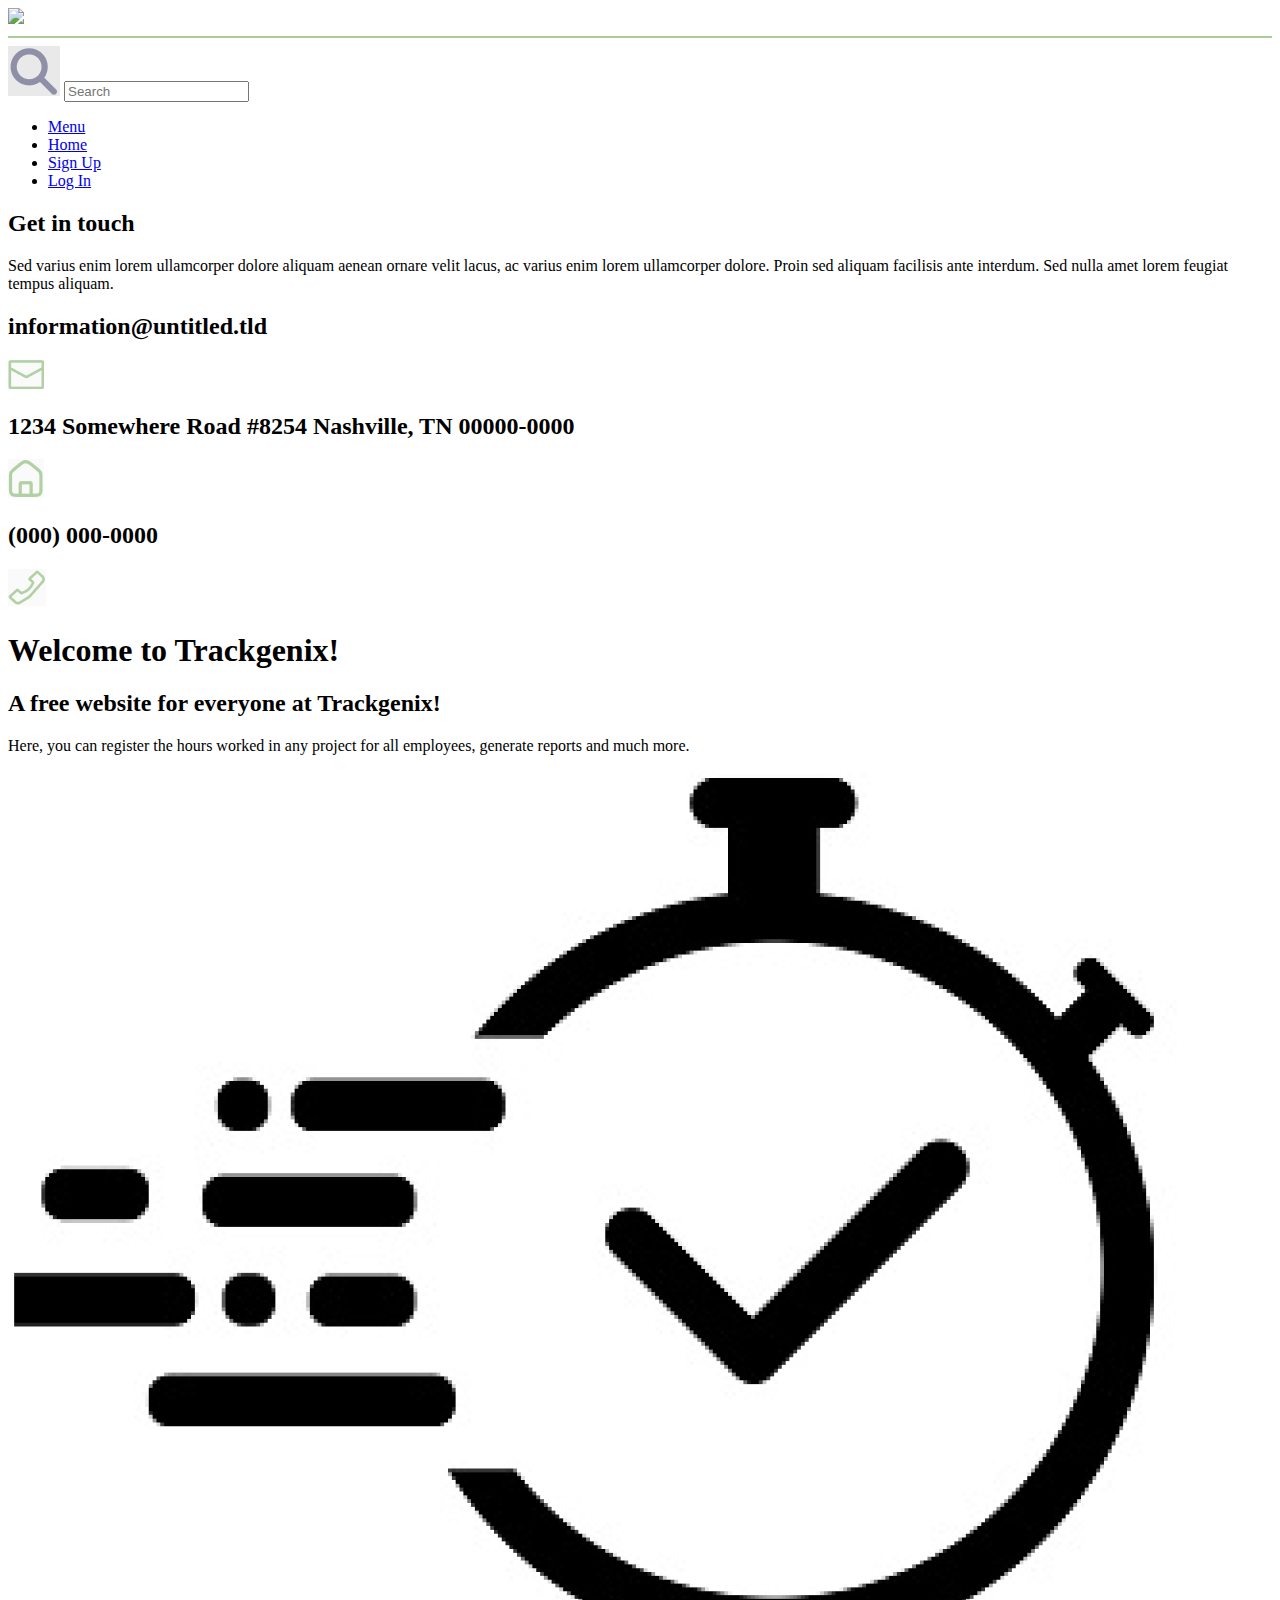
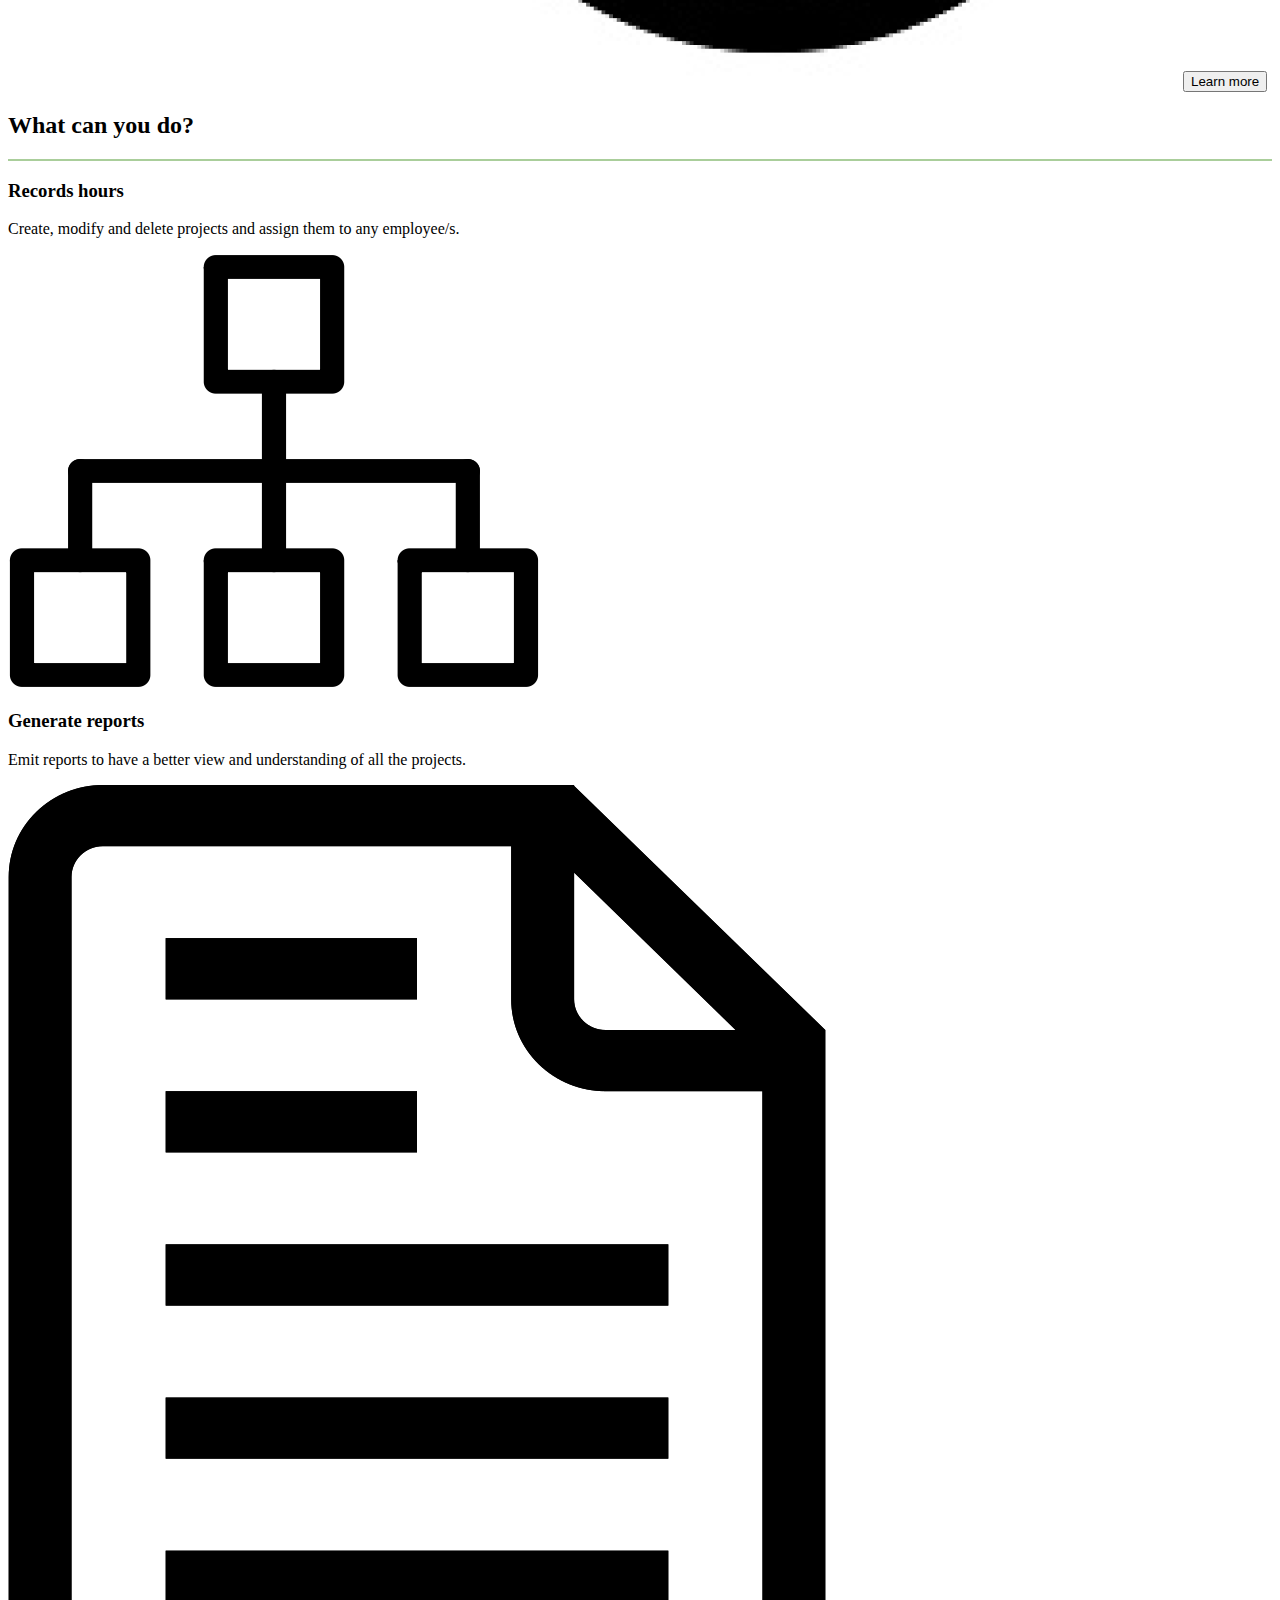
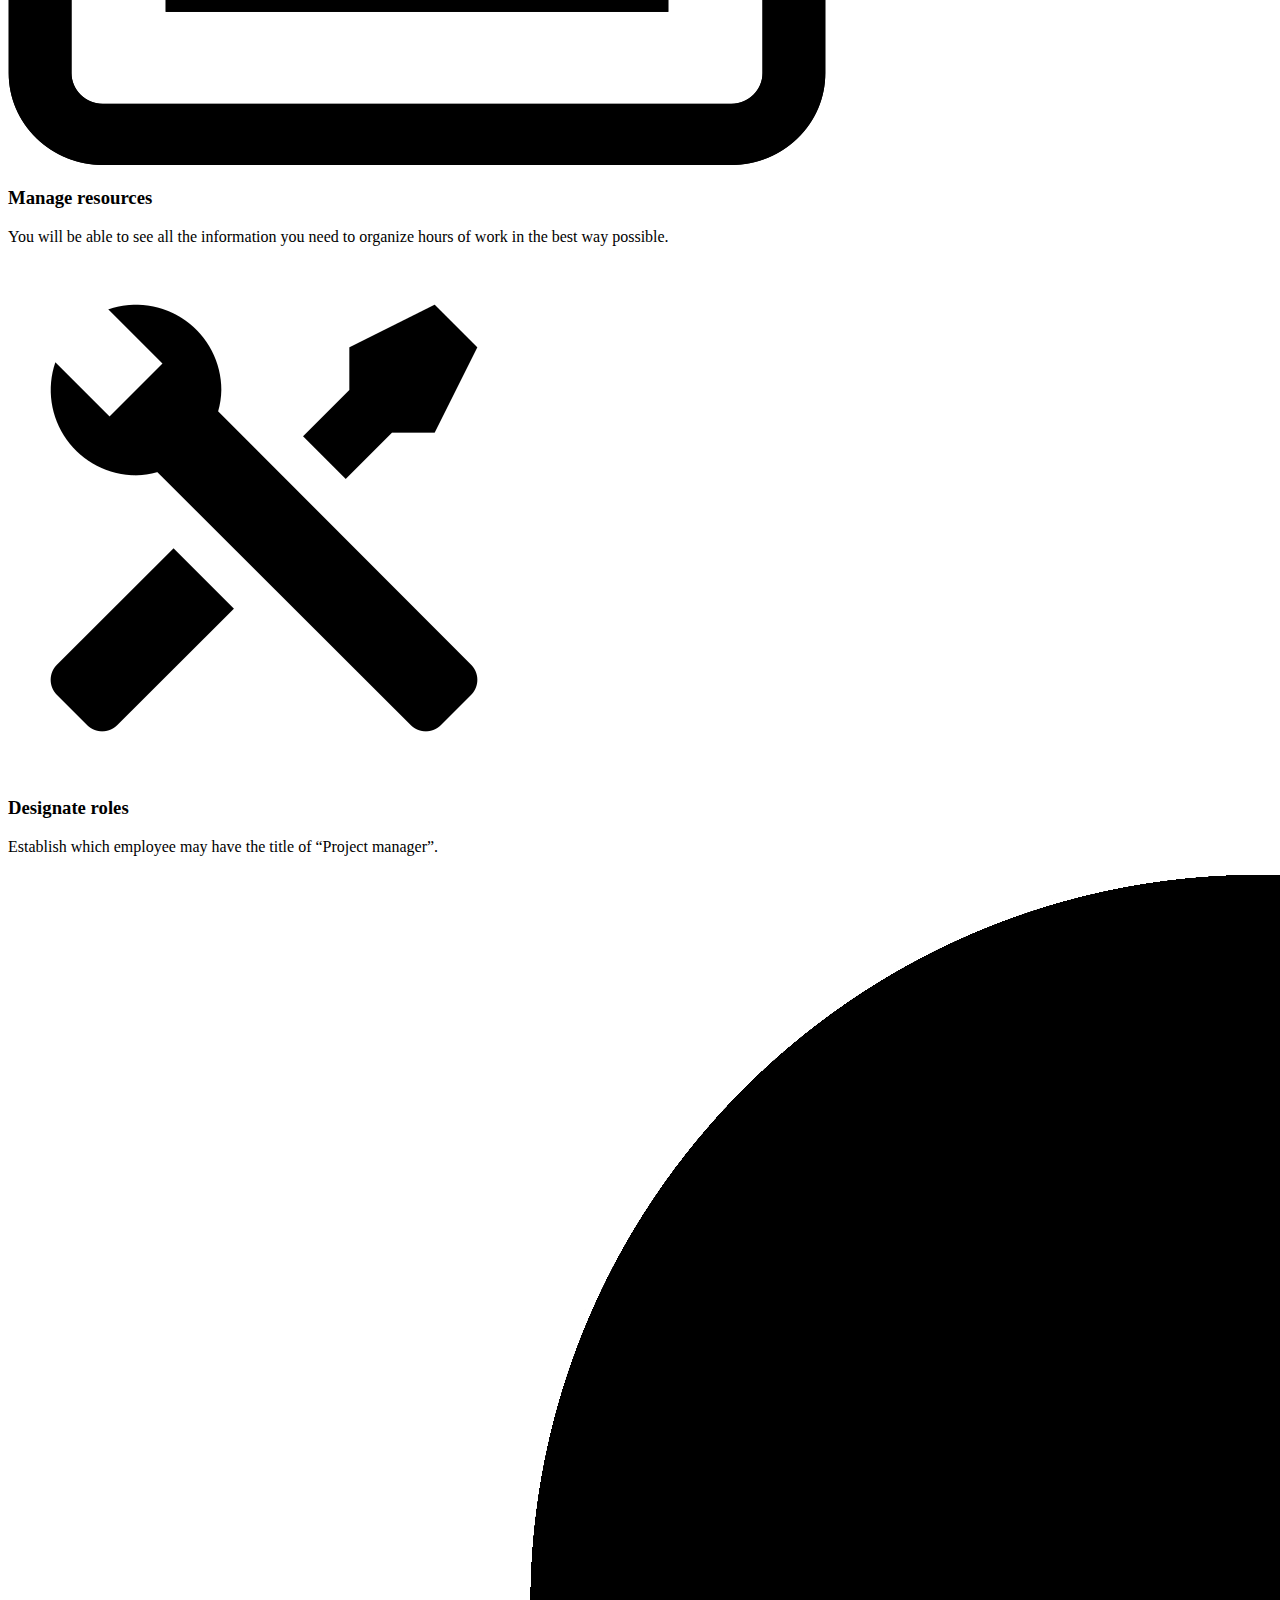
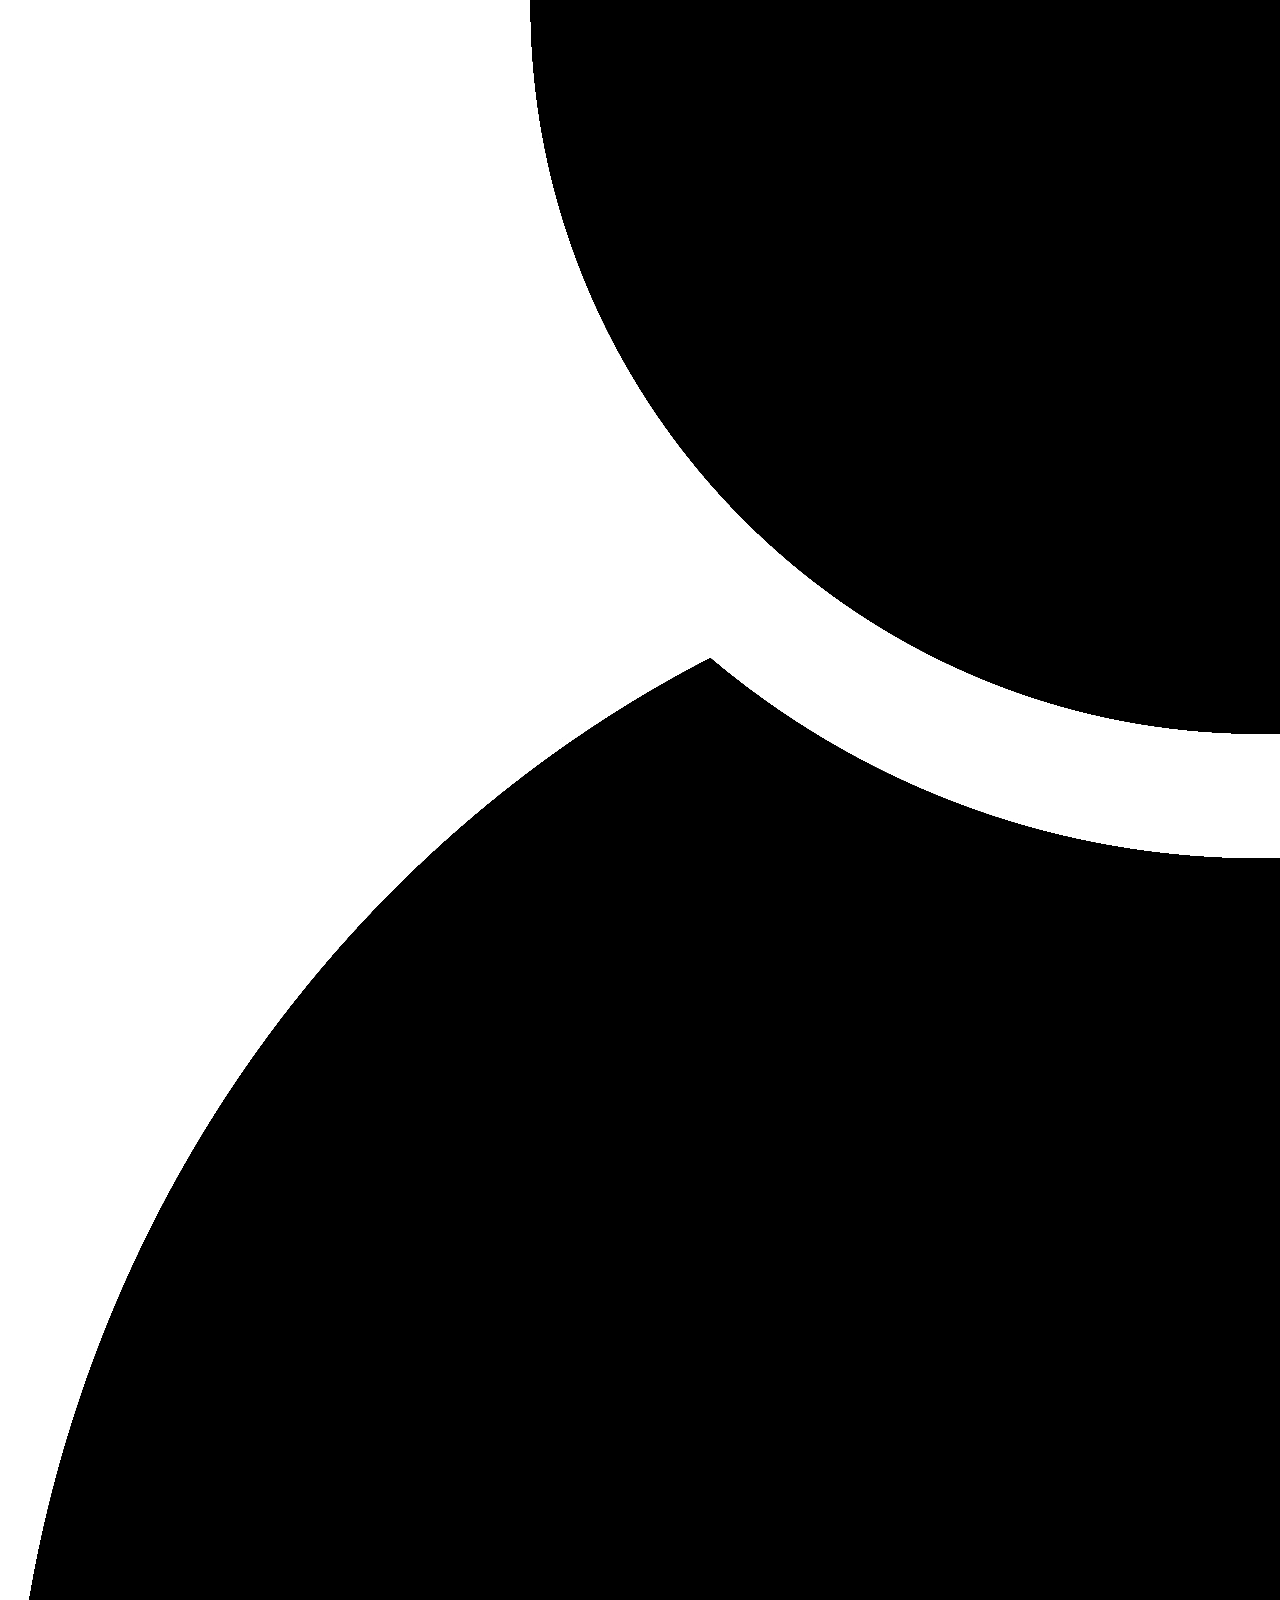
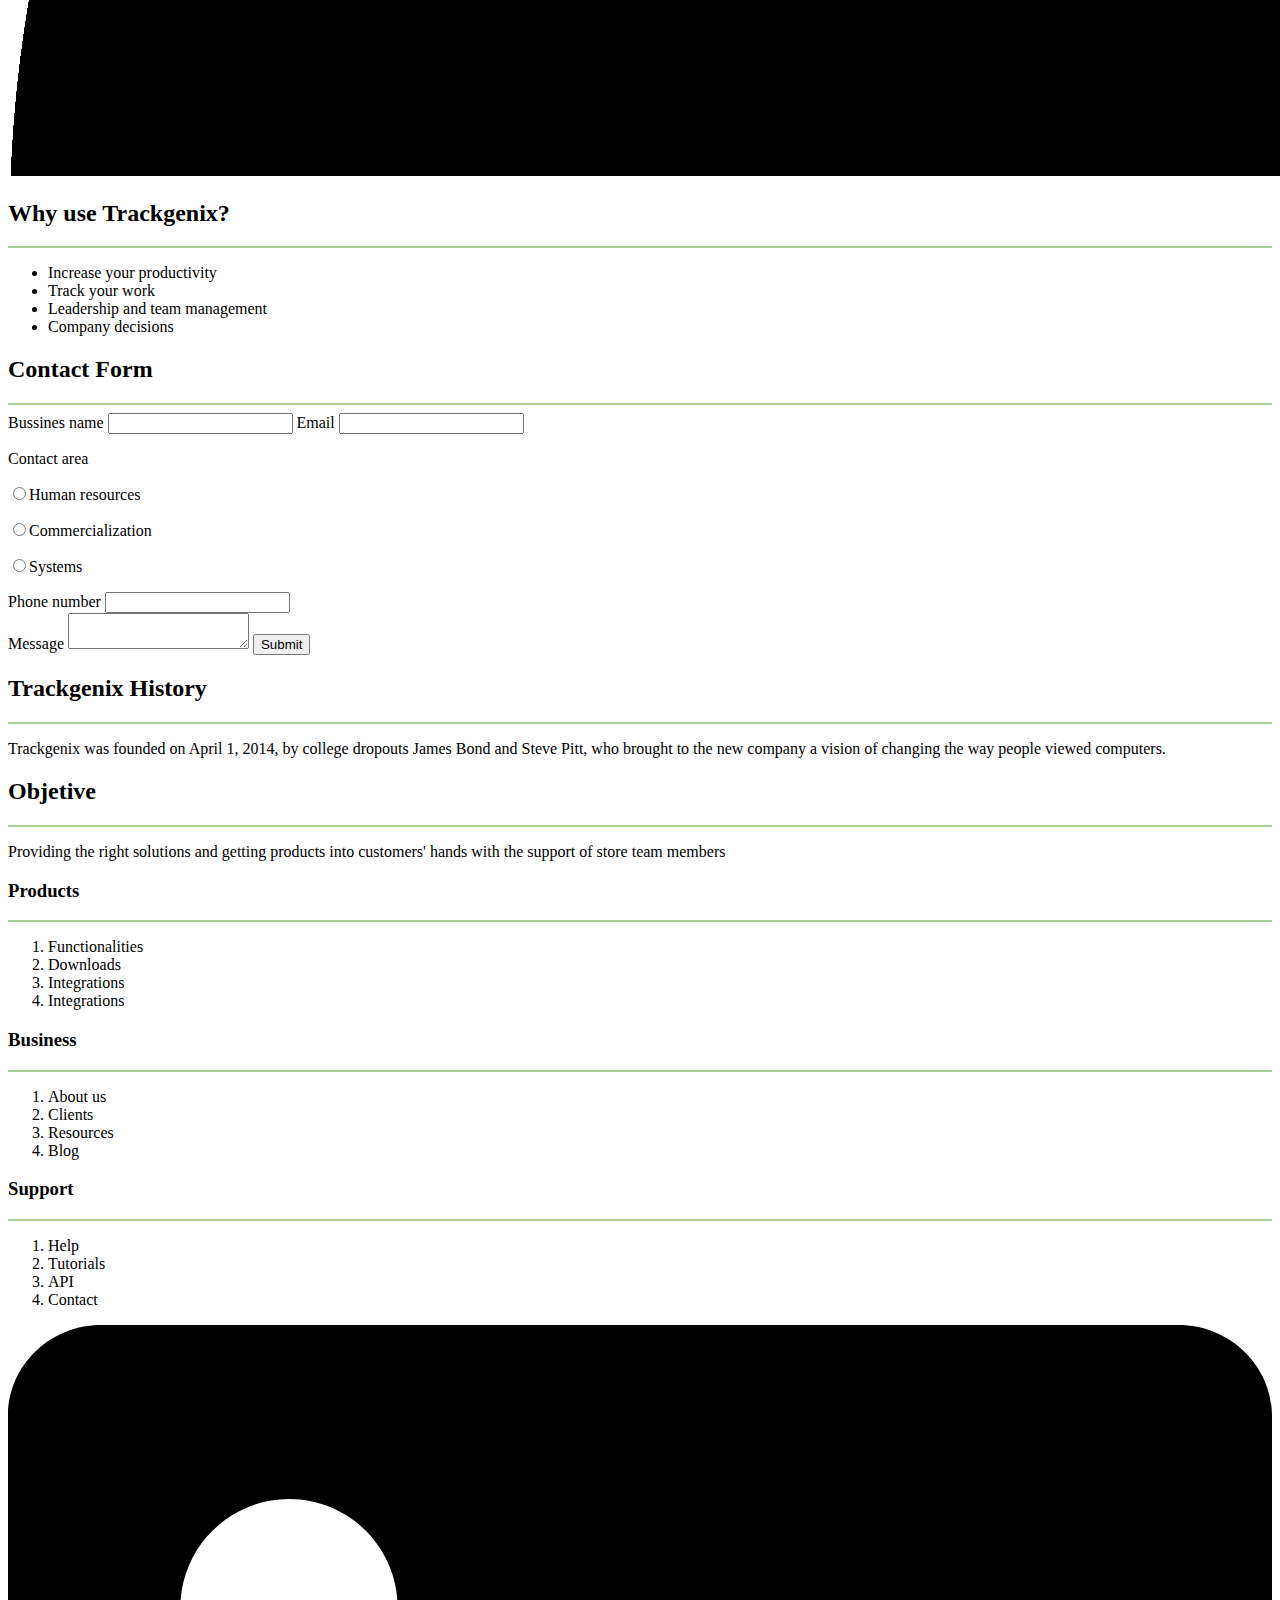
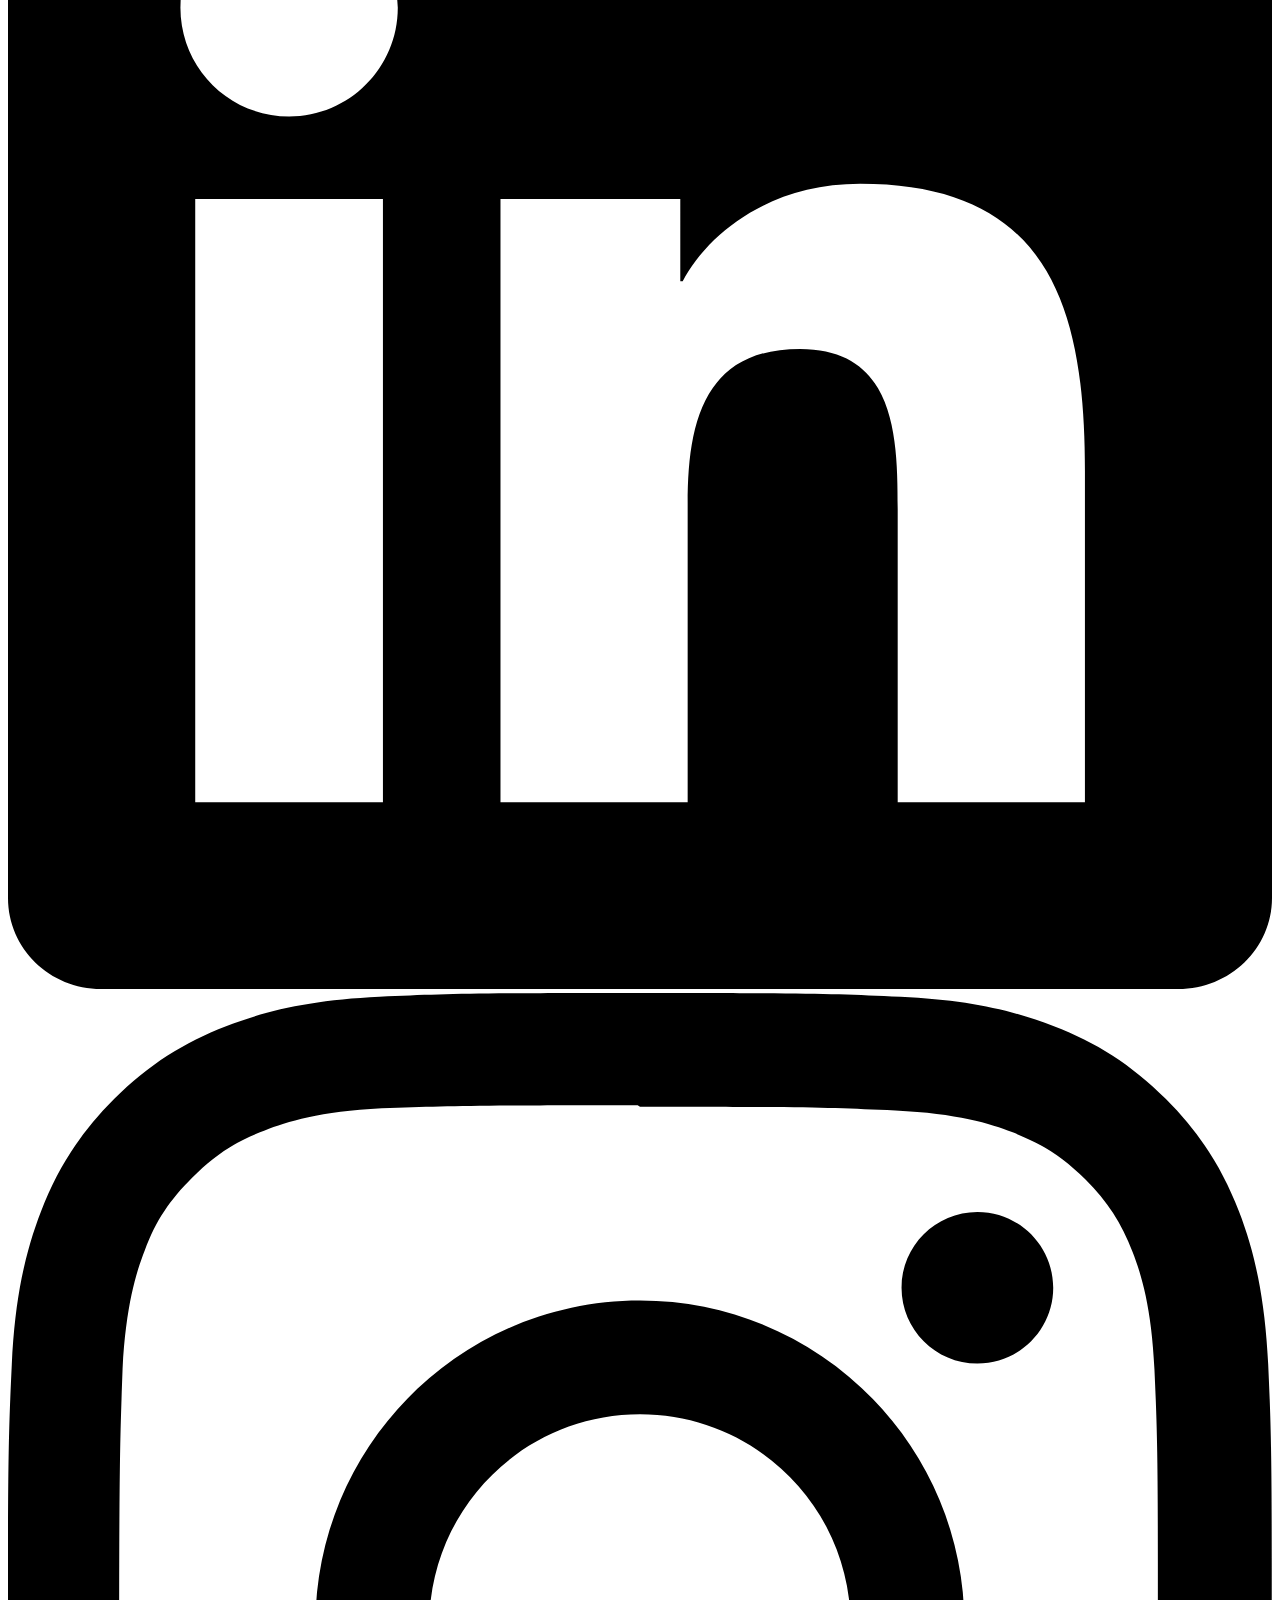
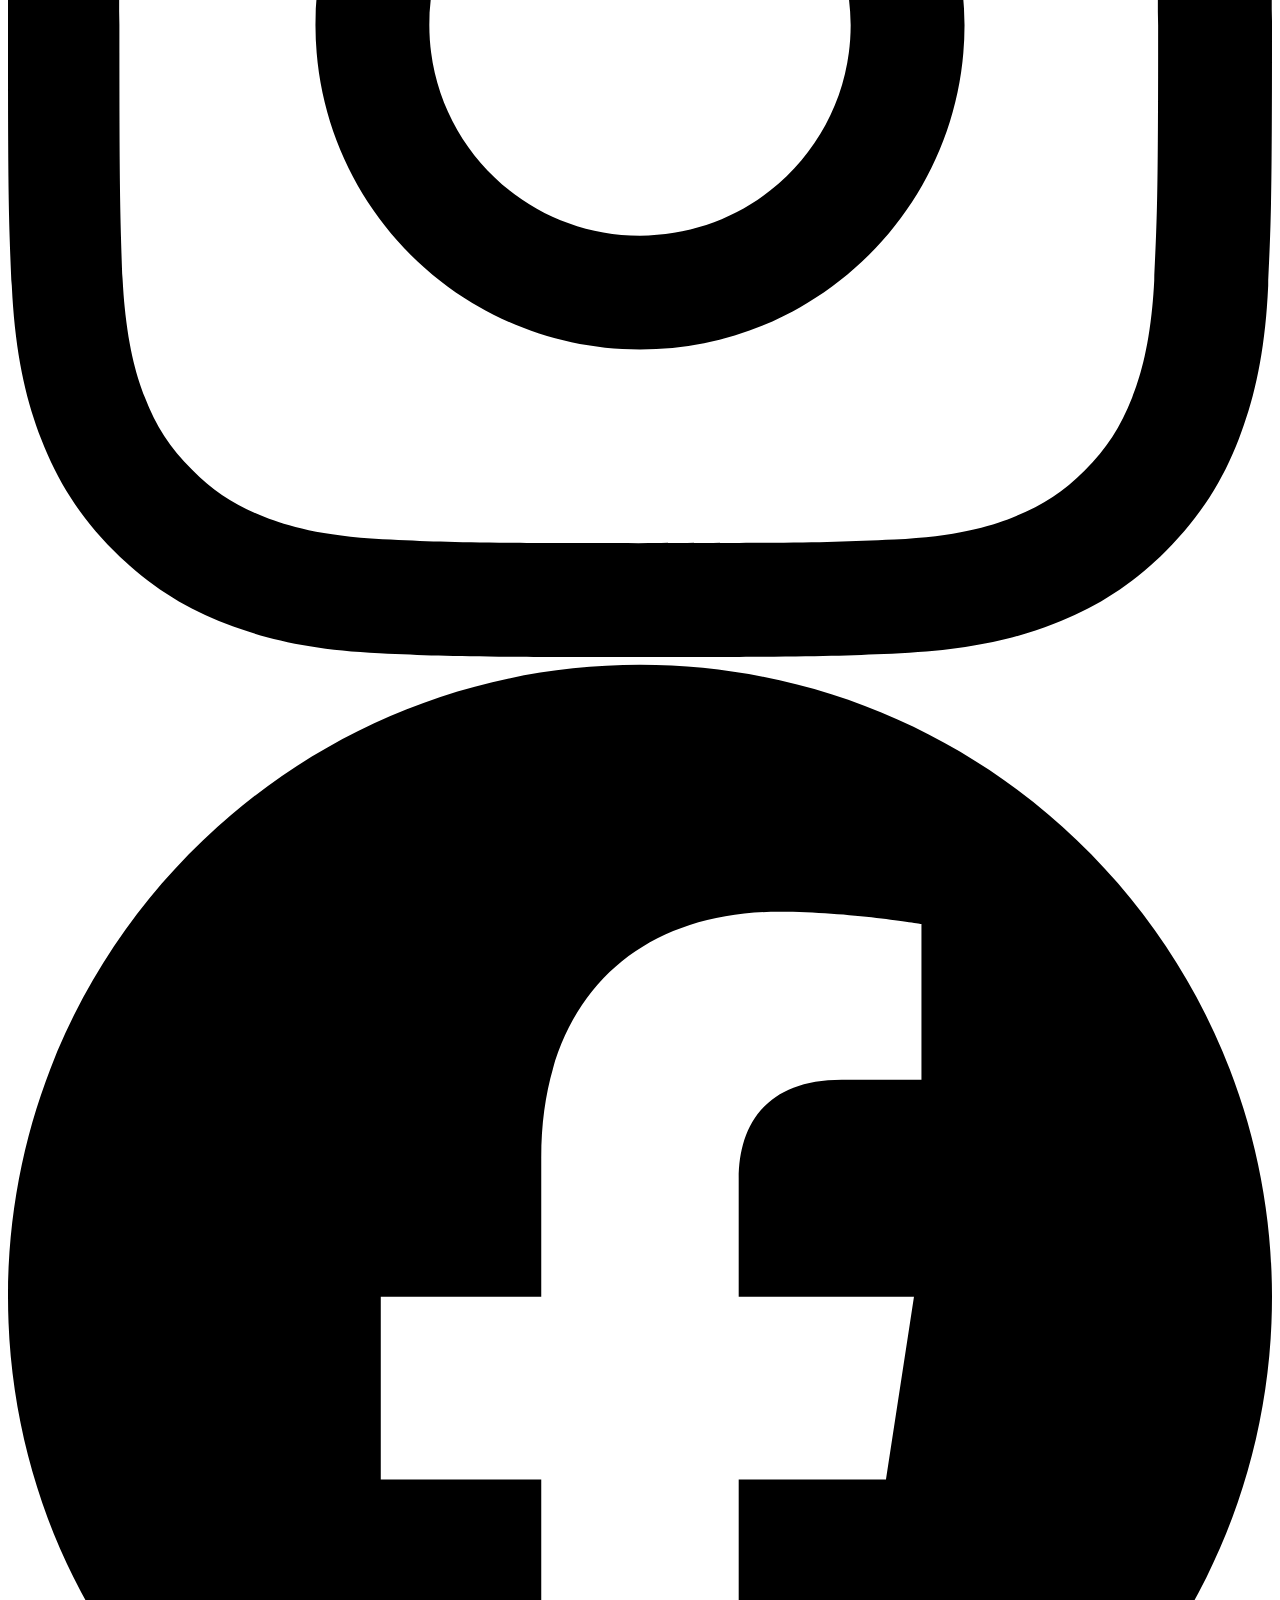
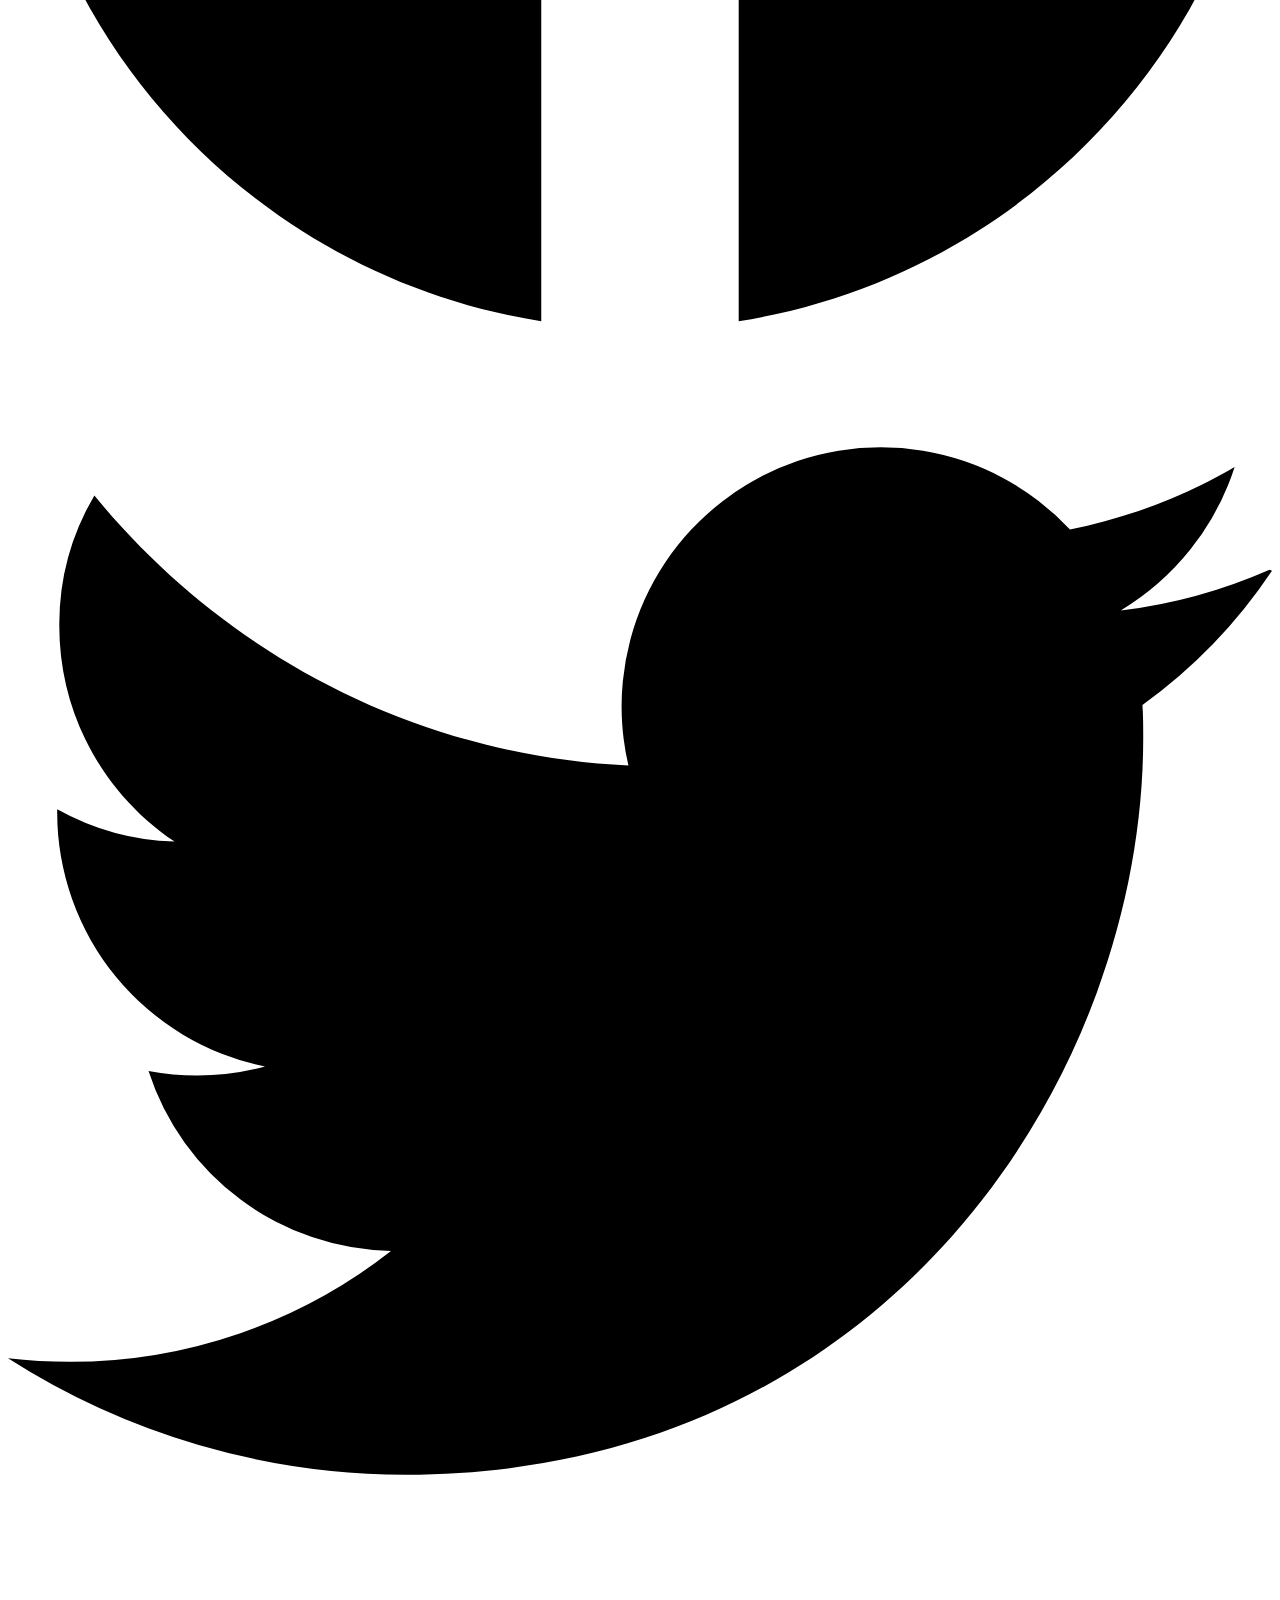
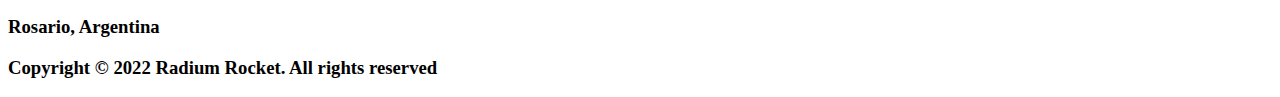
==== Semana-01/index.html @ 50f7e44a "second push" ====
<!DOCTYPE html>
<html lang="en">
    <head>
        <meta charset="UTF-8">
        <title>"Trackgenix S.A."</title>
        <img src="images/images/logo.jpg">
        <hr color="AACE9B">
    </head>

<body>
    <div class="sidebar">
        <div class="search-bar">
            <img src="images/search-icon.png">
            <input type="search" placeholder="Search"> 
        </div>
        <ul>
            <div>
                <li><a href="#"><i class="menu"></i>Menu</a></li>
            </div>
            <div>
                <li><a href="#"><i class="home"></i>Home</a></li>
                <li><a href="#"><i class="Sign-up"></i>Sign Up</a></li>
                <li><a href="#"><i class="Log-In"></i>Log In</a></li>
            </div>
        </ul>
        <div>
            <h2>Get in touch</h2>
        </div>
        <div>
            <p>
                Sed varius enim lorem ullamcorper dolore aliquam aenean ornare velit lacus, ac varius enim lorem ullamcorper dolore. Proin sed aliquam facilisis ante interdum. Sed nulla amet lorem feugiat tempus aliquam.
            </p>
        </div>
        <div class="contact">
        <div class="mail">
            <h2>information@untitled.tld</h2>
            <img src="images/envelope.png">
        </div>
        <div class="adress">
            <h2>1234 Somewhere Road #8254 Nashville, TN 00000-0000</h2>
            <img src="images/home-icon.png">
        </div>
        <div class="phone">
            <h2>(000) 000-0000</h2>
            <img src="images/phone-icon.png">
        </div>
     </div>
    </div>
    <div class="main-landing">
        <h1>Welcome to Trackgenix!</h1>
        <h2>A free website for everyone at Trackgenix!</h2>
        <p>
            Here, you can register the hours worked in any project for all employees, generate reports and much more.
        </p>
        <img src="images/main-image.png">
        <button name="button-1">Learn more</button>
    </div>
    <div class="second-landing">
        <h2>What can you do?</h2>
        <hr color="AACE9B">
        <div class="can-do">
            <div class="record-hours">
                <h3>Records hours</h3>
                <p>
                    Create, modify and delete projects and assign them to any employee/s.
                </p>
                <img src="images/tree.png">
            </div>
            <div class="generate-reports">
                <h3>Generate reports</h3>
                <p>
                    Emit reports to have a better view and understanding of all the projects. 
                </p>
                <img src="images/papper.png">
            </div>
            <div class="manage-resources">
                <h3>Manage resources</h3>
                <p>
                    You will be able to see all the information you need to organize hours of work in the best way possible. 
                </p>
                <img src="images/tools.png">
            </div>
            <div class="designate-roles">
                <h3>Designate roles</h3>
                <p>
                    Establish which employee may have the title of “Project manager”. 
                </p>
                <img src="images/head.png">
            </div>
    </div>
    <div class="third-landing">
        <div>
            <h2>Why use Trackgenix?</h2>
            <hr color="AACE9B">
        </div>
        <div>
            <ul>
                <li>Increase your productivity</li>
                <li>Track your work</li>
                <li>Leadership and team management</li>
                <li>Company decisions</li>
            </ul>
        </div>
    </div>
    <div class="quarter-landing">
        <div>
            <h2>Contact Form</h2>
            <hr color="AACE9B">
        </div>
        <div>
            <form action="process.php" method="POST">
                <div>
                <label>Bussines name</label>
                <input type="text" name="bussines-name">
                <label>Email</label>
                <input type="email" name="email">
                </div>
        
                <div>
                <p>Contact area</p>
                <p><input type="radio" name="contact-area" value="human-resources"></input>Human resources</p>
                <p><input type="radio" name="commercialization" value="commercialization"></input>Commercialization</p>
                <p><input type="radio" name="systems" value="systems"></input>Systems</p>
                <label>Phone number</label>
                <input type="text" name="phone-number">
                </div>
        
                <div>
                <label>Message</label>
                <textarea name="message"></textarea>
                <input type="submit" name="submit"
                value="Submit">
                </div>
            </form>
        </div>
    </div>
    <div class="fifth-landing">
        <div>
            <h2>Trackgenix History</h2>
        <hr color="AACE9B">
        <p>Trackgenix was founded on April 1, 2014, by college dropouts James Bond and Steve Pitt, who brought to the new company a vision of changing the way people viewed computers. </p>
        </div>
        <div>
            <h2>Objetive</h2>
            <hr color="AACE9B">
            <p>Providing the right solutions and getting products into customers' hands with the support of store team members</p>
        </div>
    </div>
    <div class="last-landing">
        <div>
            <h3>Products</h3>
            <hr color="AACE9B">
            <ol>
                <li> Functionalities</li>
                <li> Downloads</li>
                <li> Integrations</li>
                <li> Integrations</li>
            </ol>
        </div>
        <div>
            <h3>Business</h3>
            <hr color="AACE9B">
            <ol>
                <li> About us</li>
                <li> Clients</li>
                <li> Resources</li>
                <li> Blog</li>
            </ol>
        </div>
        <div>
            <h3>Support</h3>
            <hr color="AACE9B">
            <ol>
                <li> Help</li>
                <li>Tutorials</li>
                <li> API</li>
                <li> Contact</li>
            </ol>
        </div>
    </div>
    
</body>
<footer>
    <div class="networks">
        <a title="Linkedin" href="..."><img src="images/linkedin.svg"></a>
        <a title="Instagram" href="..."><img src="images/instagram.svg"></a>
        <a title="Facebook" href="..."><img src="images/facebook.svg"></a>
        <a title="Twitter" href="..."><img src="images/twitter.svg"></a>
    </div>
    <h3>
        Rosario, Argentina
    </h3>
    <h3>
        Copyright © 2022 Radium Rocket.  All rights reserved
    </h3>
</footer>
</html>
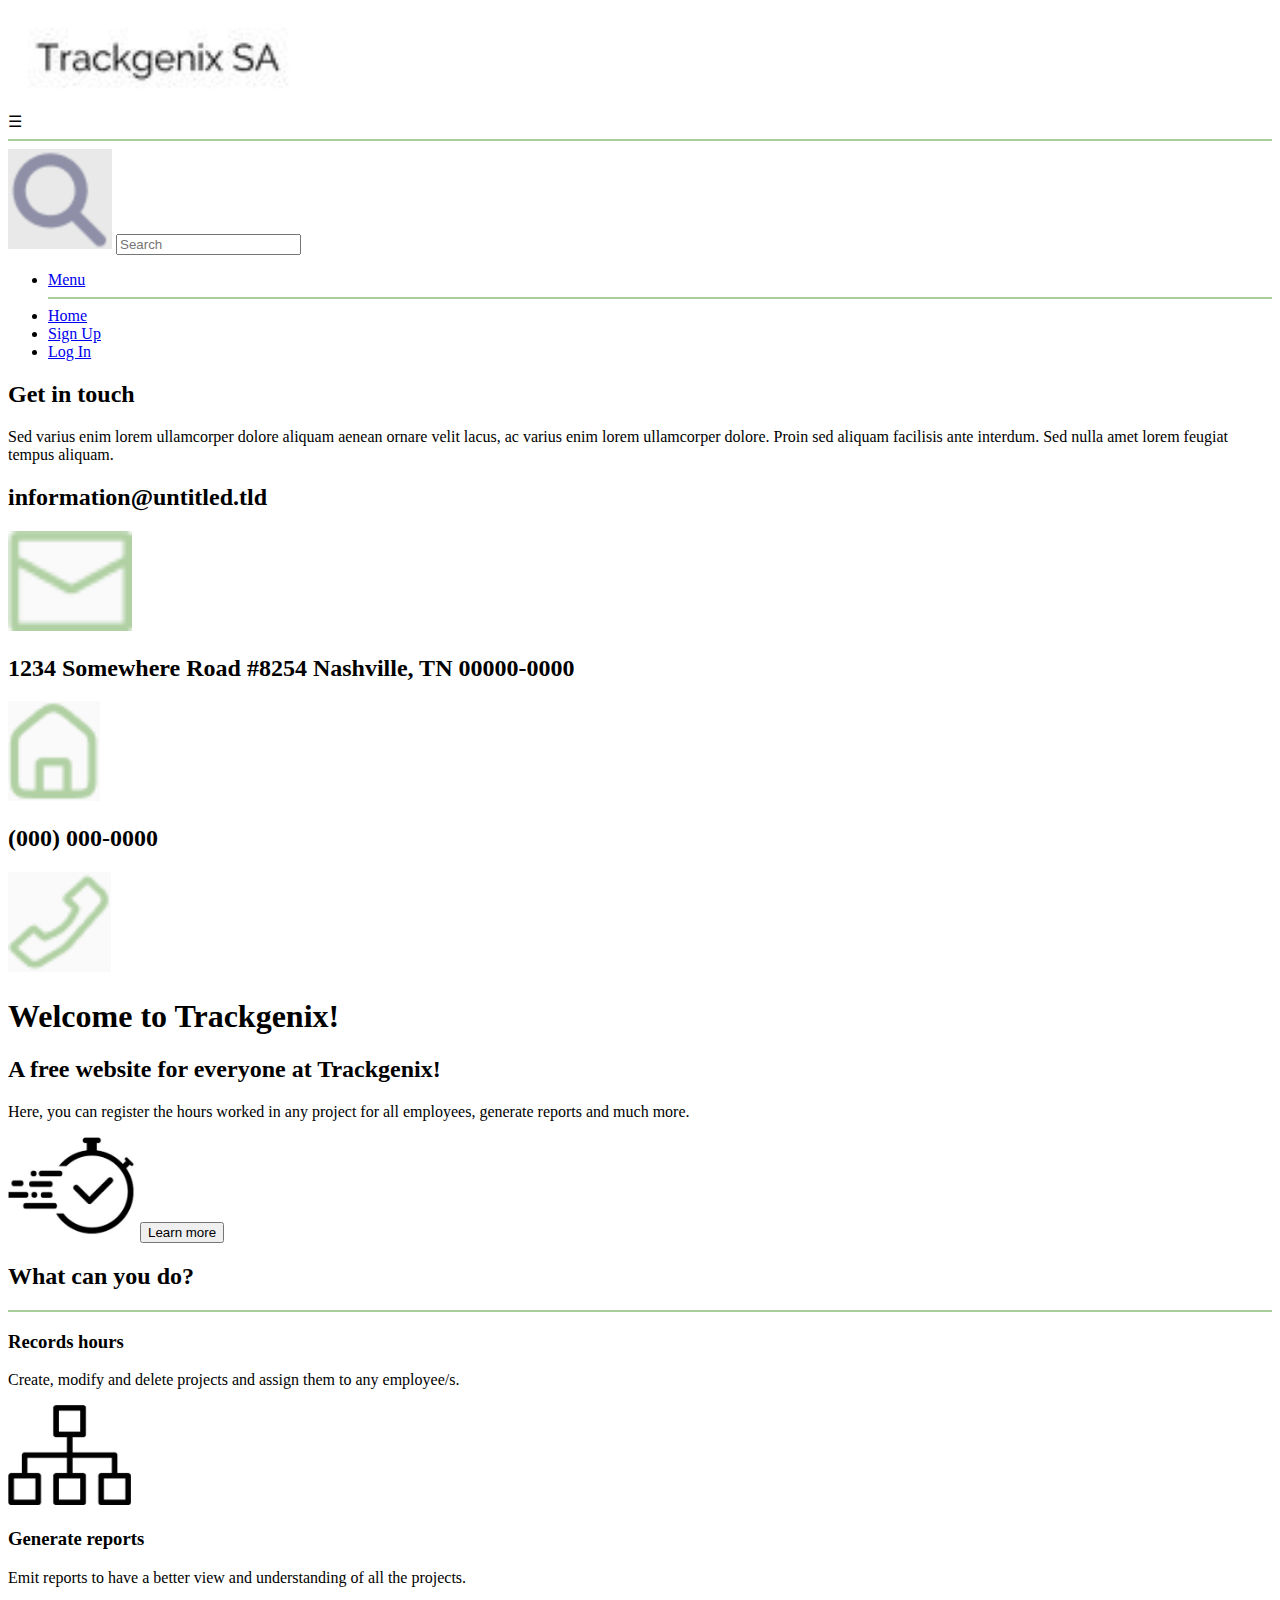
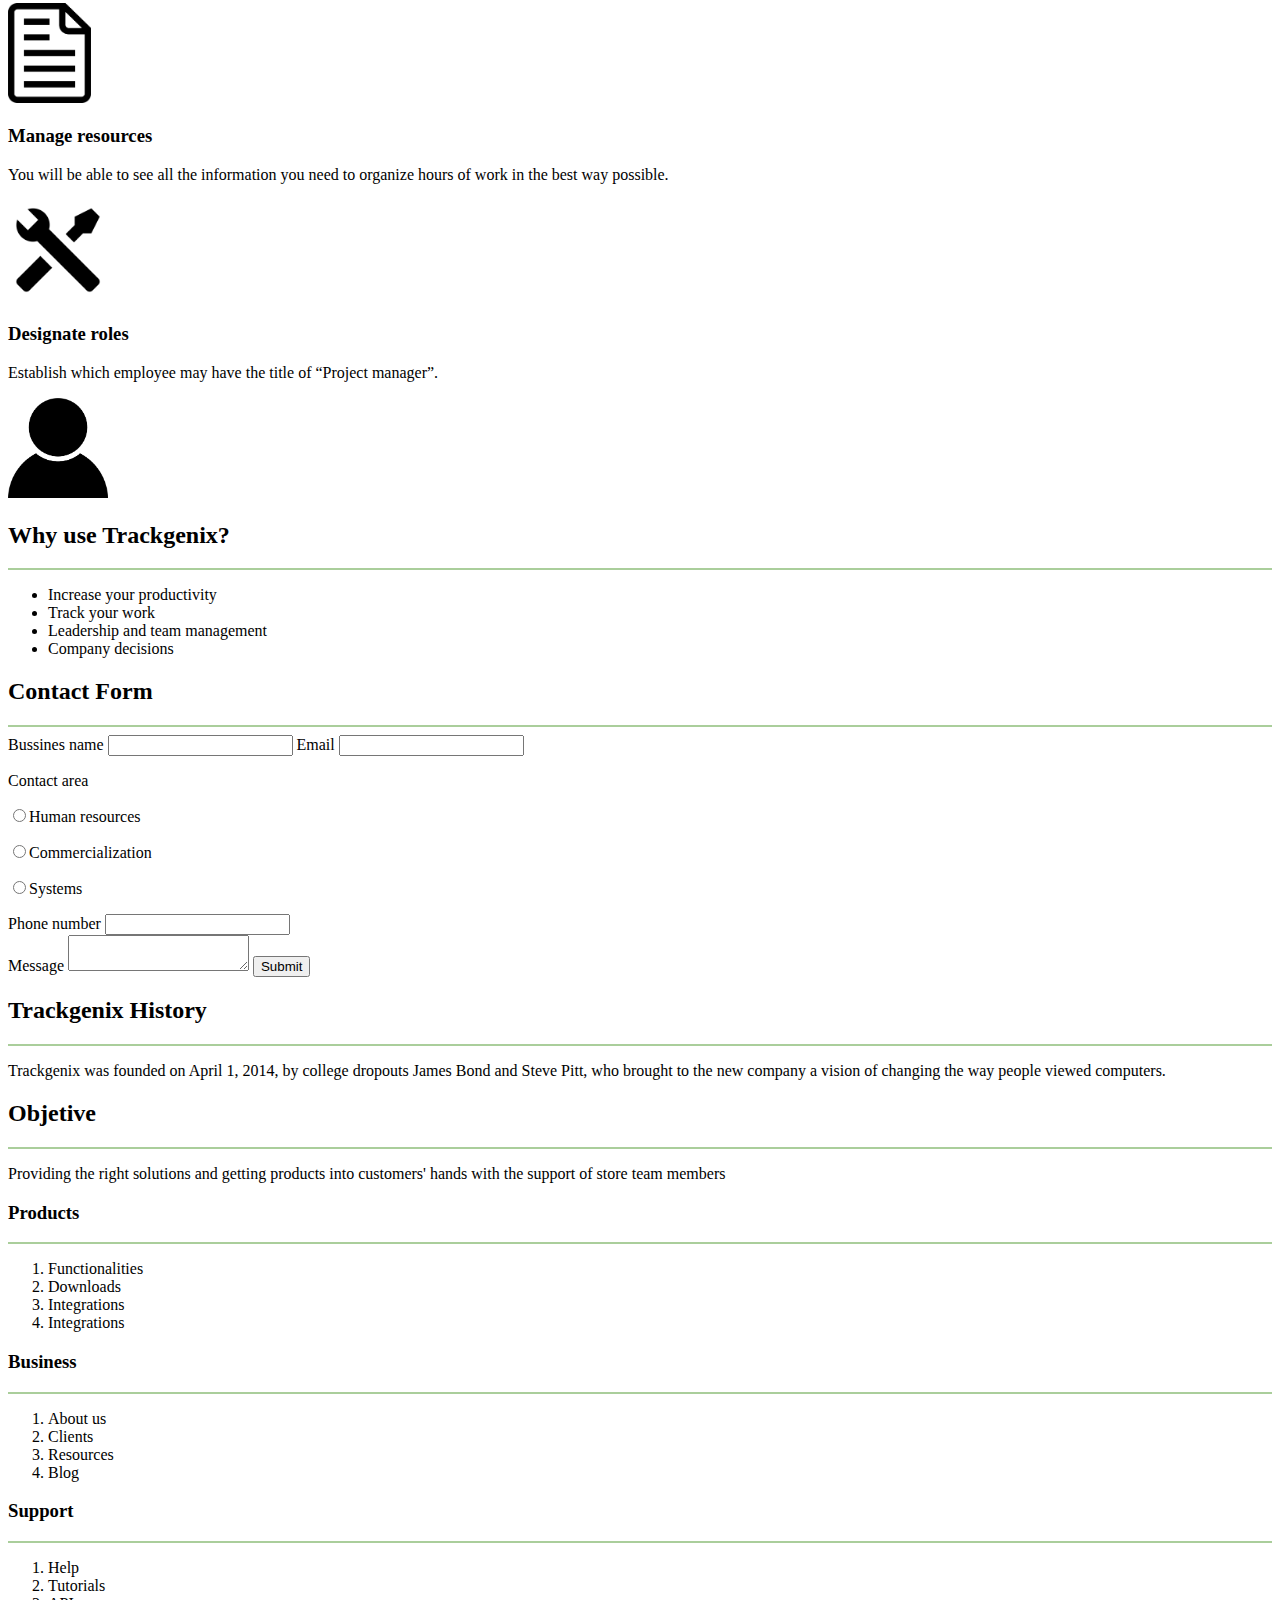
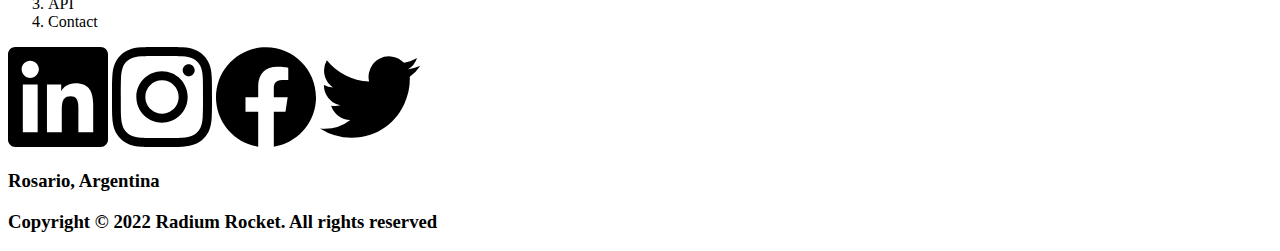
==== commit 1d12896b: "push 28-03-22" ====
--- a/Semana-01/index.html
+++ b/Semana-01/index.html
@@ -3,19 +3,23 @@
     <head>
         <meta charset="UTF-8">
         <title>"Trackgenix S.A."</title>
-        <img src="images/images/logo.jpg">
-        <hr color="AACE9B">
+        <img src="images/logo.jpg" height="100">
+        <div class="icon-menu">
+            <span>&#9776;</span>
+        </div>
+        <hr color="#AACE9B">
     </head>
 
 <body>
     <div class="sidebar">
         <div class="search-bar">
-            <img src="images/search-icon.png">
+            <img src="images/search-icon.png" height="100">
             <input type="search" placeholder="Search"> 
         </div>
         <ul>
             <div>
                 <li><a href="#"><i class="menu"></i>Menu</a></li>
+                <hr color="#AACE9B">
             </div>
             <div>
                 <li><a href="#"><i class="home"></i>Home</a></li>
@@ -34,15 +38,15 @@
         <div class="contact">
         <div class="mail">
             <h2>information@untitled.tld</h2>
-            <img src="images/envelope.png">
+            <img src="images/envelope.png" height="100">
         </div>
         <div class="adress">
             <h2>1234 Somewhere Road #8254 Nashville, TN 00000-0000</h2>
-            <img src="images/home-icon.png">
+            <img src="images/home-icon.png" height="100">
         </div>
         <div class="phone">
             <h2>(000) 000-0000</h2>
-            <img src="images/phone-icon.png">
+            <img src="images/phone-icon.png" height="100">
         </div>
      </div>
     </div>
@@ -52,7 +56,7 @@
         <p>
             Here, you can register the hours worked in any project for all employees, generate reports and much more.
         </p>
-        <img src="images/main-image.png">
+        <img src="images/main-image.png" height="100">
         <button name="button-1">Learn more</button>
     </div>
     <div class="second-landing">
@@ -64,28 +68,28 @@
                 <p>
                     Create, modify and delete projects and assign them to any employee/s.
                 </p>
-                <img src="images/tree.png">
+                <img src="images/tree.png" height="100">
             </div>
             <div class="generate-reports">
                 <h3>Generate reports</h3>
                 <p>
                     Emit reports to have a better view and understanding of all the projects. 
                 </p>
-                <img src="images/papper.png">
+                <img src="images/papper.png" height="100">
             </div>
             <div class="manage-resources">
                 <h3>Manage resources</h3>
                 <p>
                     You will be able to see all the information you need to organize hours of work in the best way possible. 
                 </p>
-                <img src="images/tools.png">
+                <img src="images/tools.png" height="100">
             </div>
             <div class="designate-roles">
                 <h3>Designate roles</h3>
                 <p>
                     Establish which employee may have the title of “Project manager”. 
                 </p>
-                <img src="images/head.png">
+                <img src="images/head.png" height="100">
             </div>
     </div>
     <div class="third-landing">
@@ -182,10 +186,10 @@
 </body>
 <footer>
     <div class="networks">
-        <a title="Linkedin" href="..."><img src="images/linkedin.svg"></a>
-        <a title="Instagram" href="..."><img src="images/instagram.svg"></a>
-        <a title="Facebook" href="..."><img src="images/facebook.svg"></a>
-        <a title="Twitter" href="..."><img src="images/twitter.svg"></a>
+        <a title="Linkedin" href="..."><img src="images/linkedin.svg" height="100"></a>
+        <a title="Instagram" href="..."><img src="images/instagram.svg" height="100"></a>
+        <a title="Facebook" href="..."><img src="images/facebook.svg" height="100"></a>
+        <a title="Twitter" href="..."><img src="images/twitter.svg" height="100"></a>
     </div>
     <h3>
         Rosario, Argentina
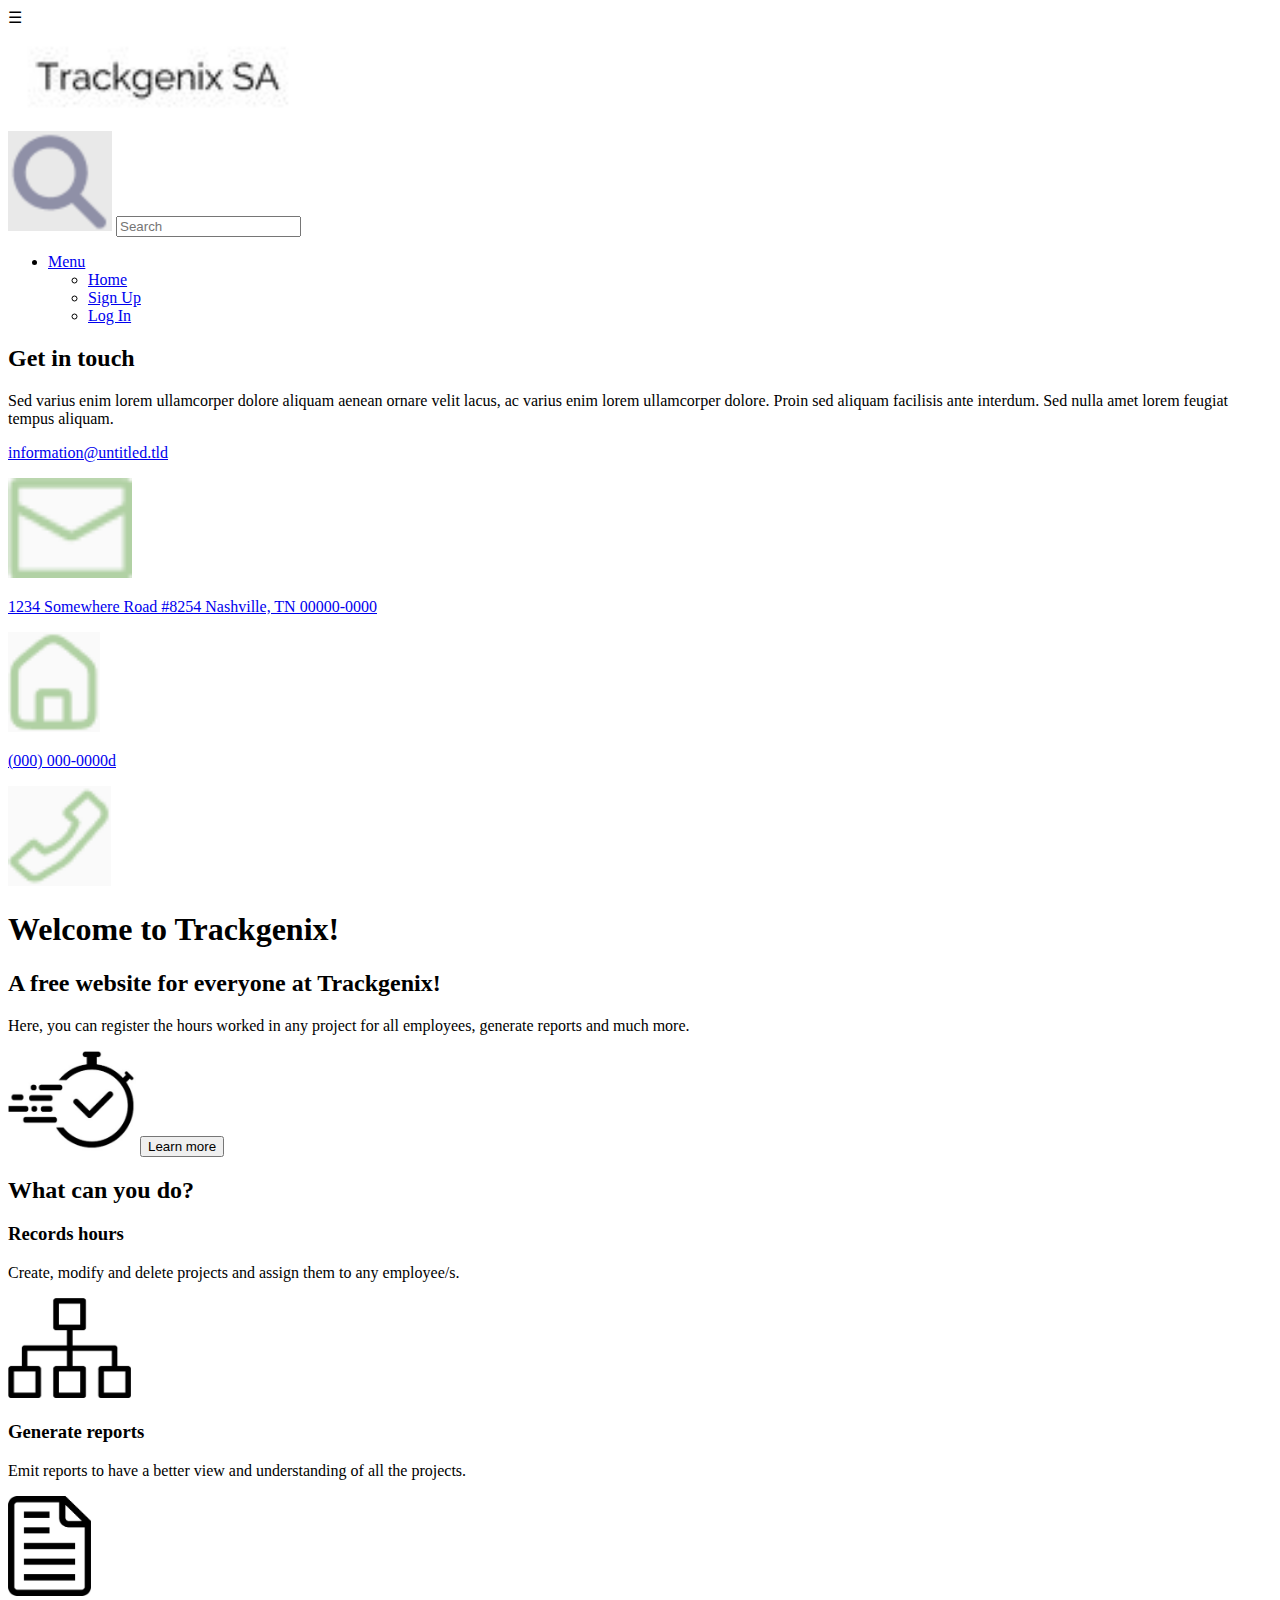
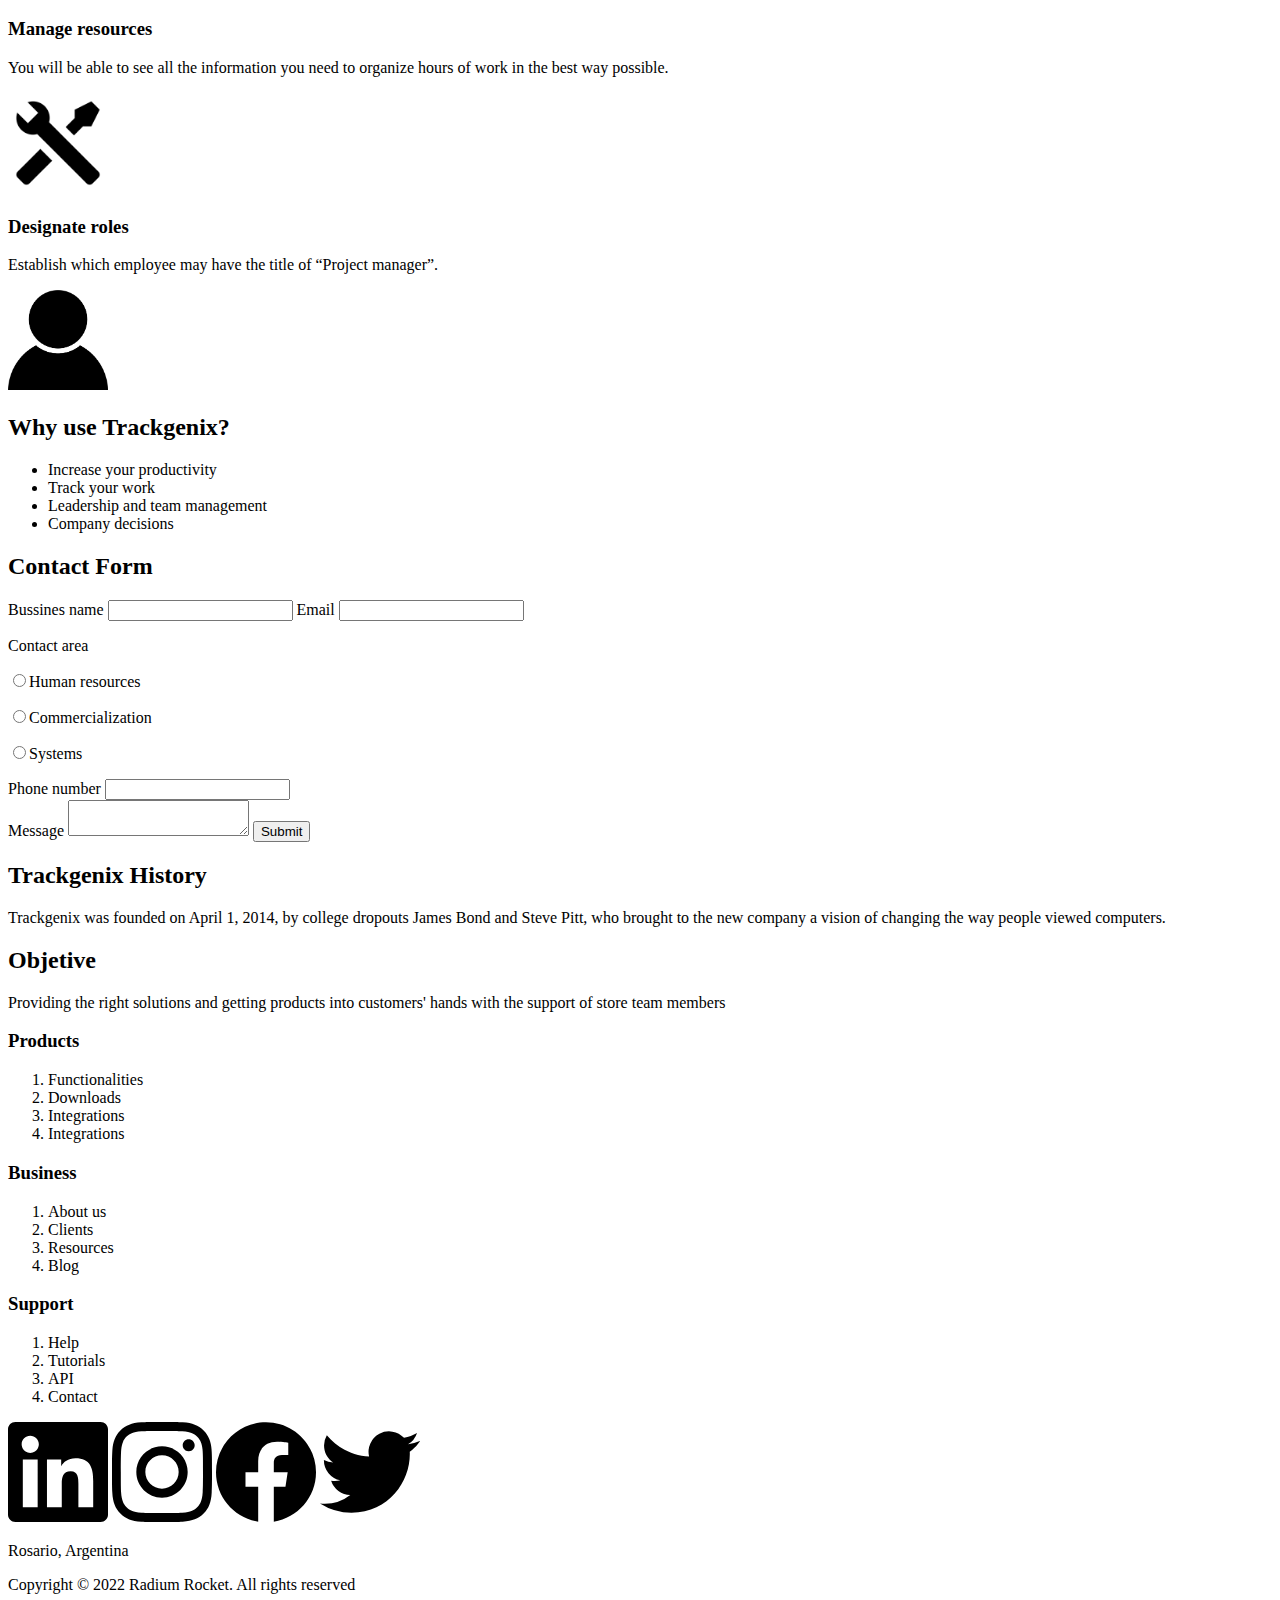
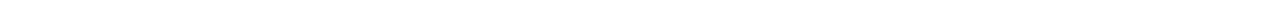
==== commit 196bc4b7: "commit 29-03" ====
--- a/Semana-01/index.html
+++ b/Semana-01/index.html
@@ -2,200 +2,195 @@
 <html lang="en">
     <head>
         <meta charset="UTF-8">
+        <meta http-equiv="X-UA-Compatible" content="IE=edge">
+        <meta name="viewport" content="width=device-width, initial-scale=1.0">
+        <meta name="author" content="martinlotufo93@gmail.com">
         <title>"Trackgenix S.A."</title>
-        <img src="images/logo.jpg" height="100">
-        <div class="icon-menu">
-            <span>&#9776;</span>
-        </div>
-        <hr color="#AACE9B">
     </head>
 
-<body>
-    <div class="sidebar">
-        <div class="search-bar">
-            <img src="images/search-icon.png" height="100">
-            <input type="search" placeholder="Search"> 
-        </div>
-        <ul>
+    <body>
+        <header>
+            <div class="icon-menu">
+                <span>&#9776;</span>
+            </div>
+            <img src="images/logo.jpg" height="100">
+        </header>
+        <div class="sidebar">
+            <div class="search-bar">
+                <img src="images/search-icon.png" height="100">
+                <input type="search" placeholder="Search"> 
+            </div>
+            <ul>
+                <div>
+                    <li><a href="#"><i class="menu"></i>Menu</a></li>
+                </div>
+                <ul>
+                    <li><a href="#"><i class="home"></i>Home</a></li>
+                    <li><a href="#"><i class="Sign-up"></i>Sign Up</a></li>
+                    <li><a href="#"><i class="Log-In"></i>Log In</a></li>
+                </ul>
+            </ul>
             <div>
-                <li><a href="#"><i class="menu"></i>Menu</a></li>
-                <hr color="#AACE9B">
+                <h2>Get in touch</h2>
             </div>
             <div>
-                <li><a href="#"><i class="home"></i>Home</a></li>
-                <li><a href="#"><i class="Sign-up"></i>Sign Up</a></li>
-                <li><a href="#"><i class="Log-In"></i>Log In</a></li>
+                <p>
+                    Sed varius enim lorem ullamcorper dolore aliquam aenean ornare velit lacus, ac varius enim lorem ullamcorper dolore. Proin sed aliquam facilisis ante interdum. Sed nulla amet lorem feugiat tempus aliquam.
+                </p>
             </div>
-        </ul>
-        <div>
-            <h2>Get in touch</h2>
+            <div class="contact">
+            <div class="mail">
+                <a title="Mail" href="*"><p>information@untitled.tld</p></a>
+                <img src="images/envelope.png" height="100">
+            </div>
+            <div class="adress">
+                <a title="Maps" href="*"><p>1234 Somewhere Road #8254 Nashville, TN 00000-0000</p></a>
+                <img src="images/home-icon.png" height="100">
+            </div>
+            <div class="phone">
+                <a title="Phone" href="*"><p>(000) 000-0000d</p></a>
+                <img src="images/phone-icon.png" height="100">
+            </div>
         </div>
-        <div>
+        </div>
+        <section>
+            <h1>Welcome to Trackgenix!</h1>
+            <h2>A free website for everyone at Trackgenix!</h2>
             <p>
-                Sed varius enim lorem ullamcorper dolore aliquam aenean ornare velit lacus, ac varius enim lorem ullamcorper dolore. Proin sed aliquam facilisis ante interdum. Sed nulla amet lorem feugiat tempus aliquam.
+                Here, you can register the hours worked in any project for all employees, generate reports and much more.
             </p>
-        </div>
-        <div class="contact">
-        <div class="mail">
-            <h2>information@untitled.tld</h2>
-            <img src="images/envelope.png" height="100">
-        </div>
-        <div class="adress">
-            <h2>1234 Somewhere Road #8254 Nashville, TN 00000-0000</h2>
-            <img src="images/home-icon.png" height="100">
-        </div>
-        <div class="phone">
-            <h2>(000) 000-0000</h2>
-            <img src="images/phone-icon.png" height="100">
-        </div>
-     </div>
-    </div>
-    <div class="main-landing">
-        <h1>Welcome to Trackgenix!</h1>
-        <h2>A free website for everyone at Trackgenix!</h2>
-        <p>
-            Here, you can register the hours worked in any project for all employees, generate reports and much more.
-        </p>
-        <img src="images/main-image.png" height="100">
-        <button name="button-1">Learn more</button>
-    </div>
-    <div class="second-landing">
-        <h2>What can you do?</h2>
-        <hr color="AACE9B">
-        <div class="can-do">
-            <div class="record-hours">
-                <h3>Records hours</h3>
-                <p>
-                    Create, modify and delete projects and assign them to any employee/s.
-                </p>
-                <img src="images/tree.png" height="100">
+            <img src="images/main-image.png" height="100">
+            <button name="button-1">Learn more</button>
+        </section>
+        <section>
+            <h2>What can you do?</h2>
+            <div class="can-do">
+                <div class="record-hours">
+                    <h3>Records hours</h3>
+                    <p>
+                        Create, modify and delete projects and assign them to any employee/s.
+                    </p>
+                    <img src="images/tree.png" height="100">
+                </div>
+                <div class="generate-reports">
+                    <h3>Generate reports</h3>
+                    <p>
+                        Emit reports to have a better view and understanding of all the projects. 
+                    </p>
+                    <img src="images/papper.png" height="100">
+                </div>
+                <div class="manage-resources">
+                    <h3>Manage resources</h3>
+                    <p>
+                        You will be able to see all the information you need to organize hours of work in the best way possible. 
+                    </p>
+                    <img src="images/tools.png" height="100">
+                </div>
+                <div class="designate-roles">
+                    <h3>Designate roles</h3>
+                    <p>
+                        Establish which employee may have the title of “Project manager”. 
+                    </p>
+                    <img src="images/head.png" height="100">
             </div>
-            <div class="generate-reports">
-                <h3>Generate reports</h3>
-                <p>
-                    Emit reports to have a better view and understanding of all the projects. 
-                </p>
-                <img src="images/papper.png" height="100">
+        </section>
+        <section>
+            <div>
+                <h2>Why use Trackgenix?</h2>
             </div>
-            <div class="manage-resources">
-                <h3>Manage resources</h3>
-                <p>
-                    You will be able to see all the information you need to organize hours of work in the best way possible. 
-                </p>
-                <img src="images/tools.png" height="100">
+            <div>
+                <ul>
+                    <li>Increase your productivity</li>
+                    <li>Track your work</li>
+                    <li>Leadership and team management</li>
+                    <li>Company decisions</li>
+                </ul>
             </div>
-            <div class="designate-roles">
-                <h3>Designate roles</h3>
-                <p>
-                    Establish which employee may have the title of “Project manager”. 
-                </p>
-                <img src="images/head.png" height="100">
+        </section>
+        <section>
+            <div>
+                <h2>Contact Form</h2>
             </div>
-    </div>
-    <div class="third-landing">
-        <div>
-            <h2>Why use Trackgenix?</h2>
-            <hr color="AACE9B">
-        </div>
-        <div>
-            <ul>
-                <li>Increase your productivity</li>
-                <li>Track your work</li>
-                <li>Leadership and team management</li>
-                <li>Company decisions</li>
-            </ul>
-        </div>
-    </div>
-    <div class="quarter-landing">
-        <div>
-            <h2>Contact Form</h2>
-            <hr color="AACE9B">
-        </div>
-        <div>
-            <form action="process.php" method="POST">
-                <div>
-                <label>Bussines name</label>
-                <input type="text" name="bussines-name">
-                <label>Email</label>
-                <input type="email" name="email">
-                </div>
+            <div>
+                <form action="process.php" method="POST">
+                    <div>
+                        <label>Bussines name</label>
+                        <input type="text" name="bussines-name">
+                        <label>Email</label>
+                        <input type="email" name="email">
+                    </div>
+            
+                    <div>
+                        <p>Contact area</p>
+                        <p><input type="radio" name="contact-area" value="human-resources"></input>Human resources</p>
+                        <p><input type="radio" name="commercialization" value="commercialization"></input>Commercialization</p>
+                        <p><input type="radio" name="systems" value="systems"></input>Systems</p>
+                        <label>Phone number</label>
+                        <input type="text" name="phone-number">
+                    </div>
+            
+                    <div>
+                        <label>Message</label>
+                        <textarea name="message"></textarea>
+                        <input type="submit" name="submit"
+                        value="Submit">
+                    </div>
+                </form>
+            </div>
+        </section>
+        <section>
+            <div>
+                <h2>Trackgenix History</h2>
+            <p>Trackgenix was founded on April 1, 2014, by college dropouts James Bond and Steve Pitt, who brought to the new company a vision of changing the way people viewed computers. </p>
+            </div>
+            <div>
+                <h2>Objetive</h2>
+                <p>Providing the right solutions and getting products into customers' hands with the support of store team members</p>
+            </div>
+        </section>
+        <section>
+            <div>
+                <h3>Products</h3>
+                <ol>
+                    <li> Functionalities</li>
+                    <li> Downloads</li>
+                    <li> Integrations</li>
+                    <li> Integrations</li>
+                </ol>
+            </div>
+            <div>
+                <h3>Business</h3>
+                <ol>
+                    <li> About us</li>
+                    <li> Clients</li>
+                    <li> Resources</li>
+                    <li> Blog</li>
+                </ol>
+            </div>
+            <div>
+                <h3>Support</h3>
+                <ol>
+                    <li> Help</li>
+                    <li>Tutorials</li>
+                    <li> API</li>
+                    <li> Contact</li>
+                </ol>
+            </div>
+        </section>
+        <footer>
+            <div class="networks">
+                <a title="Linkedin" href="*"><img src="images/linkedin.svg" height="100"></a>
+                <a title="Instagram" href="*"><img src="images/instagram.svg" height="100"></a>
+                <a title="Facebook" href="*"><img src="images/facebook.svg" height="100"></a>
+                <a title="Twitter" href="*"><img src="images/twitter.svg" height="100"></a>
+            </div>
+            <p>
+                Rosario, Argentina
+            </p>
+            <p>
+                Copyright © 2022 Radium Rocket.  All rights reserved
+            </p>
+        </footer>
         
-                <div>
-                <p>Contact area</p>
-                <p><input type="radio" name="contact-area" value="human-resources"></input>Human resources</p>
-                <p><input type="radio" name="commercialization" value="commercialization"></input>Commercialization</p>
-                <p><input type="radio" name="systems" value="systems"></input>Systems</p>
-                <label>Phone number</label>
-                <input type="text" name="phone-number">
-                </div>
-        
-                <div>
-                <label>Message</label>
-                <textarea name="message"></textarea>
-                <input type="submit" name="submit"
-                value="Submit">
-                </div>
-            </form>
-        </div>
-    </div>
-    <div class="fifth-landing">
-        <div>
-            <h2>Trackgenix History</h2>
-        <hr color="AACE9B">
-        <p>Trackgenix was founded on April 1, 2014, by college dropouts James Bond and Steve Pitt, who brought to the new company a vision of changing the way people viewed computers. </p>
-        </div>
-        <div>
-            <h2>Objetive</h2>
-            <hr color="AACE9B">
-            <p>Providing the right solutions and getting products into customers' hands with the support of store team members</p>
-        </div>
-    </div>
-    <div class="last-landing">
-        <div>
-            <h3>Products</h3>
-            <hr color="AACE9B">
-            <ol>
-                <li> Functionalities</li>
-                <li> Downloads</li>
-                <li> Integrations</li>
-                <li> Integrations</li>
-            </ol>
-        </div>
-        <div>
-            <h3>Business</h3>
-            <hr color="AACE9B">
-            <ol>
-                <li> About us</li>
-                <li> Clients</li>
-                <li> Resources</li>
-                <li> Blog</li>
-            </ol>
-        </div>
-        <div>
-            <h3>Support</h3>
-            <hr color="AACE9B">
-            <ol>
-                <li> Help</li>
-                <li>Tutorials</li>
-                <li> API</li>
-                <li> Contact</li>
-            </ol>
-        </div>
-    </div>
-    
-</body>
-<footer>
-    <div class="networks">
-        <a title="Linkedin" href="..."><img src="images/linkedin.svg" height="100"></a>
-        <a title="Instagram" href="..."><img src="images/instagram.svg" height="100"></a>
-        <a title="Facebook" href="..."><img src="images/facebook.svg" height="100"></a>
-        <a title="Twitter" href="..."><img src="images/twitter.svg" height="100"></a>
-    </div>
-    <h3>
-        Rosario, Argentina
-    </h3>
-    <h3>
-        Copyright © 2022 Radium Rocket.  All rights reserved
-    </h3>
-</footer>
+    </body>
 </html>
